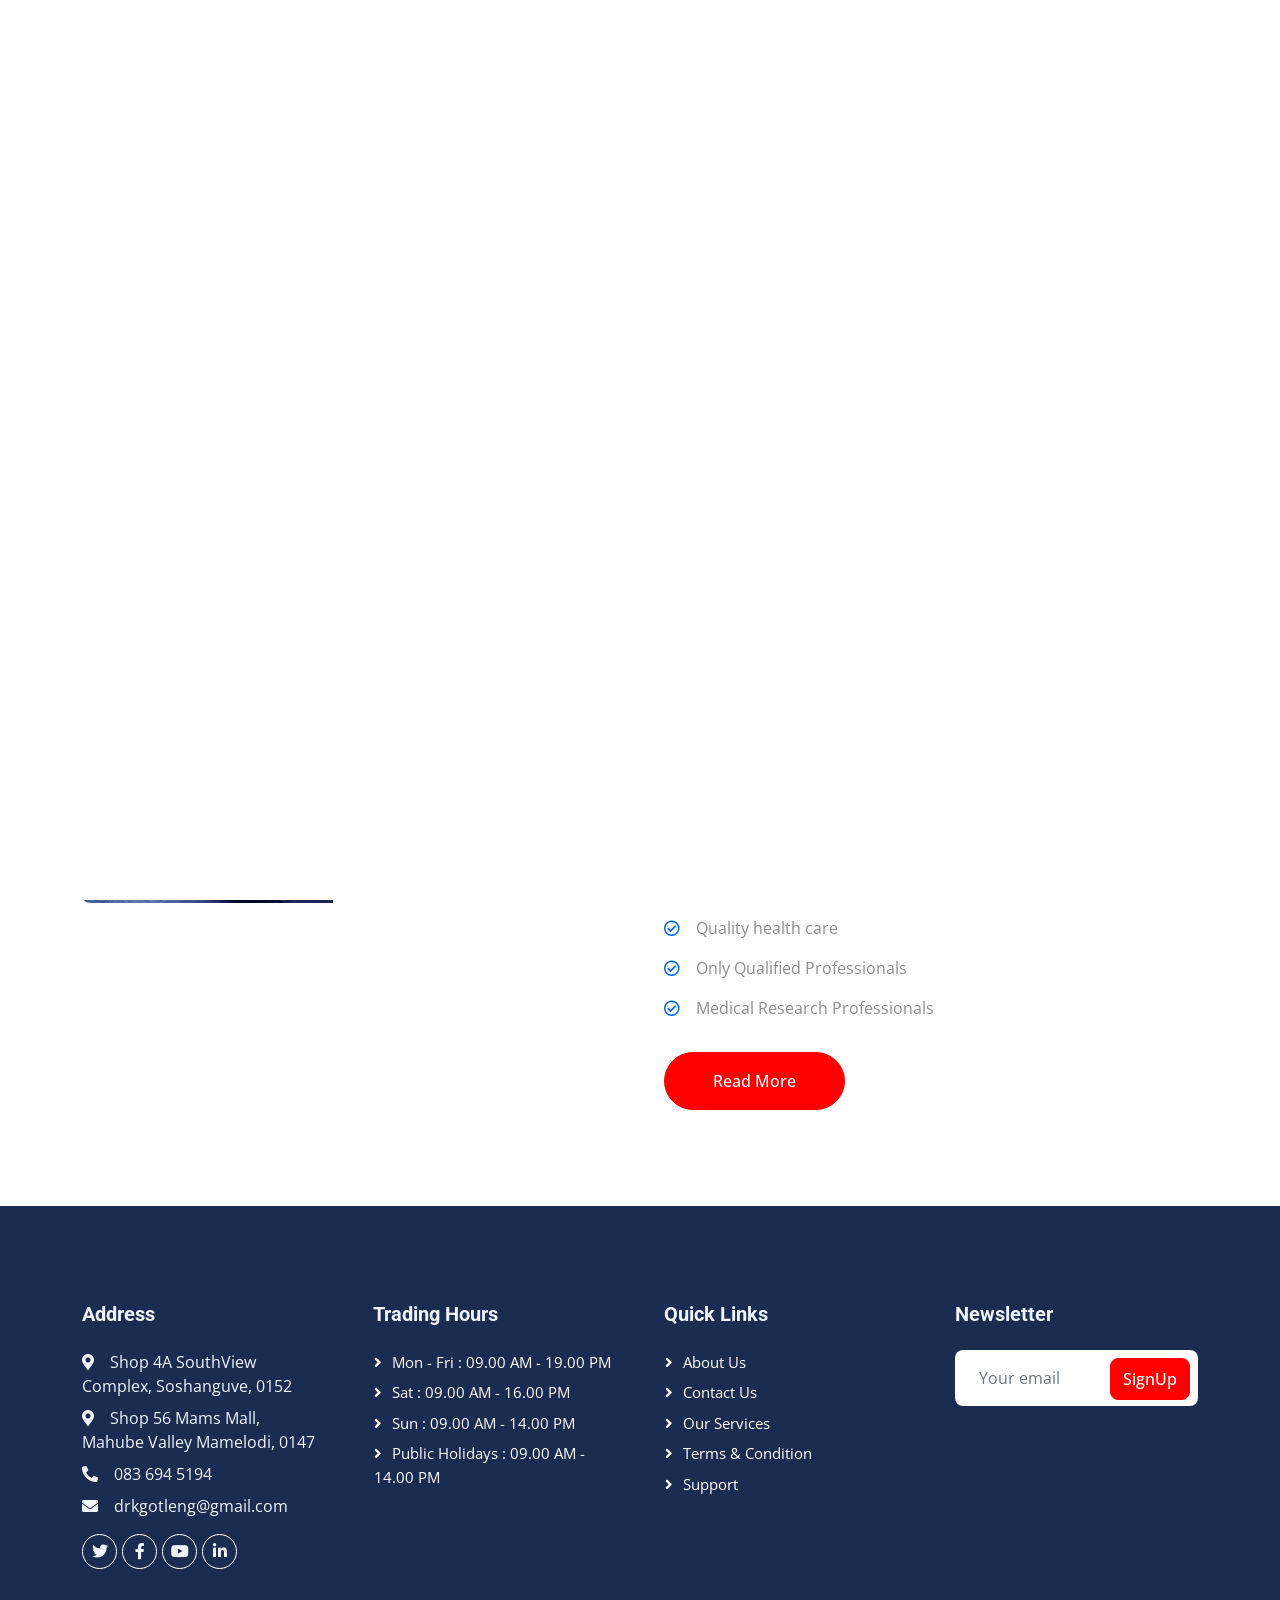
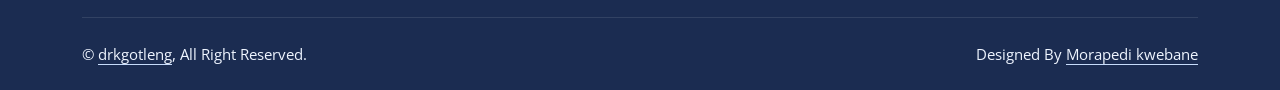
==== about.html @ ac3c6698 "Add files via upload" ====
<!DOCTYPE html>
<html lang="en">

<head>
    <meta charset="utf-8">
    <title>Dr Lekhuleni GPJ</title>
    <meta content="width=device-width, initial-scale=1.0" name="viewport">
    <meta content="" name="keywords">
    <meta content="" name="description">

    <!-- Favicon -->
    <link href="img/favicon.ico" rel="icon">

    <!-- Google Web Fonts -->
    <link rel="preconnect" href="https://fonts.googleapis.com">
    <link rel="preconnect" href="https://fonts.gstatic.com" crossorigin>
    <link href="https://fonts.googleapis.com/css2?family=Open+Sans:wght@400;500&family=Roboto:wght@500;700;900&display=swap" rel="stylesheet"> 

    <!-- Icon Font Stylesheet -->
    <link href="https://cdnjs.cloudflare.com/ajax/libs/font-awesome/5.10.0/css/all.min.css" rel="stylesheet">
    <link href="https://cdn.jsdelivr.net/npm/bootstrap-icons@1.4.1/font/bootstrap-icons.css" rel="stylesheet">

    <!-- Libraries Stylesheet -->
    <link href="lib/animate/animate.min.css" rel="stylesheet">
    <link href="lib/owlcarousel/assets/owl.carousel.min.css" rel="stylesheet">
    <link href="lib/tempusdominus/css/tempusdominus-bootstrap-4.min.css" rel="stylesheet" />

    <!-- Customized Bootstrap Stylesheet -->
    <link href="css/bootstrap.min.css" rel="stylesheet">

    <!-- Template Stylesheet -->
    <link href="css/style.css" rel="stylesheet">
</head>

<body>
    <!-- Spinner Start -->
    <div id="spinner" class="show bg-white position-fixed translate-middle w-100 vh-100 top-50 start-50 d-flex align-items-center justify-content-center">
        <div class="spinner-grow text-primary" style="width: 3rem; height: 3rem;" role="status">
            <span class="sr-only">Loading...</span>
        </div>
    </div>
    <!-- Spinner End -->


    <!-- Topbar Start -->
    <div class="container-fluid bg-light p-0 wow fadeIn" data-wow-delay="0.1s">
        <div class="row gx-0 d-none d-lg-flex">
            <div class="col-lg-7 px-5 text-start">
                <div class="h-100 d-inline-flex align-items-center py-3 me-4">
                    <small class="fa fa-map-marker-alt text-primary me-2"></small>
                    <small>Shop 4A SouthView Complex, Soshanguve, 0152</small>
                </div>
                <div class="h-100 d-inline-flex align-items-center py-3">
                    <small class="far fa-clock text-primary me-2"></small>
                    <small>Mon - Fri : 09.00 AM - 19.00 PM</small>
                </div>
                <div class="h-100 d-inline-flex align-items-center py-3">
                    <small class="far fa-clock text-primary me-2"></small>
                    <small>Sat : 09.00 AM - 16.00 PM</small>
                </div>
            </div>
            <div class="col-lg-5 px-5 text-end">
                <div class="h-100 d-inline-flex align-items-center py-3 me-4">
                    <small class="fa fa-phone-alt text-primary me-2"></small>
                    <small>081 206 3990/067 739 0643</small>
                </div>
                <div class="h-100 d-inline-flex align-items-center">
                    <a class="btn btn-sm-square rounded-circle bg-white text-primary me-1" href=""><i class="fab fa-facebook-f"></i></a>
                    <a class="btn btn-sm-square rounded-circle bg-white text-primary me-1" href=""><i class="fab fa-twitter"></i></a>
                    <a class="btn btn-sm-square rounded-circle bg-white text-primary me-1" href=""><i class="fab fa-linkedin-in"></i></a>
                    <a class="btn btn-sm-square rounded-circle bg-white text-primary me-0" href=""><i class="fab fa-instagram"></i></a>
                </div>
            </div>
        </div>
    </div>
    <!-- Topbar End -->


    <!-- Navbar Start -->
    <nav class="navbar navbar-expand-lg bg-white navbar-light sticky-top p-0 wow fadeIn" data-wow-delay="0.1s">
        <a href="index.html" class="navbar-brand d-flex align-items-center px-4 px-lg-5">
            <h1 class="m-0 text-primary"><img src="img/history.png" width="10%" height="100%" style="margin: 20px;"></i>DR T. KGOTLENG</h1>
        </a>
        <button type="button" class="navbar-toggler me-4" data-bs-toggle="collapse" data-bs-target="#navbarCollapse">
            <span class="navbar-toggler-icon"></span>
        </button>
        <div class="collapse navbar-collapse" id="navbarCollapse">
            <div class="navbar-nav ms-auto p-4 p-lg-0">
                <a href="./" class="nav-item nav-link active">Home</a>
                <a href="./about" class="nav-item nav-link">About</a>
                <a href="./service" class="nav-item nav-link">Service</a>
                <div class="nav-item dropdown">
                    <a href="#" class="nav-link dropdown-toggle" data-bs-toggle="dropdown">Pages</a>
                    <div class="dropdown-menu rounded-0 rounded-bottom m-0">
                        <a href="./feature" class="dropdown-item">Feature</a>
                    </div>
                </div>
                <a href="./contact" class="nav-item nav-link">Contact</a>
            </div>
            <a href="" class="btn btn-primary rounded-0 py-4 px-lg-5 d-none d-lg-block">Appointment<i class="fa fa-arrow-right ms-3"></i></a>
        </div>
    </nav>
    <!-- Navbar End -->


    <!-- Page Header Start -->
    <div class="container-fluid page-header py-5 mb-5 wow fadeIn" data-wow-delay="0.1s">
        <div class="container py-5">
            <h1 class="display-3 text-white mb-3 animated slideInDown">About Us</h1>
            <nav aria-label="breadcrumb animated slideInDown">
                <ol class="breadcrumb text-uppercase mb-0">
                    <li class="breadcrumb-item"><a class="text-white" href="#">Home</a></li>
                    <li class="breadcrumb-item"><a class="text-white" href="#">Pages</a></li>
                    <li class="breadcrumb-item text-primary active" aria-current="page">About</li>
                </ol>
            </nav>
        </div>
    </div>
    <!-- Page Header End -->


    <!-- About Start -->
    <div class="container-xxl py-5">
        <div class="container">
            <div class="row g-5">
                <div class="col-lg-6 wow fadeIn" data-wow-delay="0.1s">
                    <div class="d-flex flex-column">
                        <img class="img-fluid rounded w-75 align-self-end" src="img/st.jpg" alt="">
                        <img class="img-fluid rounded w-50 bg-white pt-3 pe-3" src="img/pt.jpg" alt="" style="margin-top: -25%;">
                    </div>
                </div>
                <div class="col-lg-6 wow fadeIn" data-wow-delay="0.5s">
                    <p class="d-inline-block border rounded-pill py-1 px-4">About Us</p>
                    <h1 class="mb-4">Why You Should Trust Us? Get Know About Us!</h1>
                    <p>Trusted medical professionals with extensive training and expertise dedicated to providing compassionate care and ensuring patient well-being</p>
                    <p class="mb-4">Committed to evidence-based practices and prioritizing patient safety for optimal healthcare outcomes.</p>
                    <p><i class="far fa-check-circle text-primary me-3"></i>Quality health care</p>
                    <p><i class="far fa-check-circle text-primary me-3"></i>Only Qualified Professionals</p>
                    <p><i class="far fa-check-circle text-primary me-3"></i>Medical Research Professionals</p>
                    <a class="btn btn-primary rounded-pill py-3 px-5 mt-3" href="">Read More</a>
                </div>
            </div>
        </div>
    </div>
    <!-- About End -->


    <!-- Feature Start -->
    
    <!-- Feature End -->


    <!-- Team Start -->
    
    <!-- Team End -->
        

    <!-- Footer Start -->
    <div class="container-fluid bg-dark text-light footer mt-5 pt-5 wow fadeIn" data-wow-delay="0.1s">
        <div class="container py-5">
            <div class="row g-5">
                <div class="col-lg-3 col-md-6">
                    <h5 class="text-light mb-4">Address</h5>
                    <p class="mb-2"><i class="fa fa-map-marker-alt me-3"></i>Shop 4A SouthView Complex, Soshanguve, 0152</p>
                    <p class="mb-2"><i class="fa fa-map-marker-alt me-3"></i>Shop 56 Mams Mall, Mahube Valley Mamelodi, 0147</p>
                    <p class="mb-2"><i class="fa fa-phone-alt me-3"></i>083 694 5194</p>
                    <p class="mb-2"><i class="fa fa-envelope me-3"></i>drkgotleng@gmail.com</p>
                    <div class="d-flex pt-2">
                        <a class="btn btn-outline-light btn-social rounded-circle" href=""><i class="fab fa-twitter"></i></a>
                        <a class="btn btn-outline-light btn-social rounded-circle" href=""><i class="fab fa-facebook-f"></i></a>
                        <a class="btn btn-outline-light btn-social rounded-circle" href=""><i class="fab fa-youtube"></i></a>
                        <a class="btn btn-outline-light btn-social rounded-circle" href=""><i class="fab fa-linkedin-in"></i></a>
                    </div>
                </div>
                <div class="col-lg-3 col-md-6">
                   <h5 class="text-light mb-4">Trading Hours</h5>
                    <a class="btn btn-link" href="">Mon - Fri : 09.00 AM - 19.00 PM</a>
                    <a class="btn btn-link" href="">Sat : 09.00 AM - 16.00 PM</a>
                    <a class="btn btn-link" href="">Sun : 09.00 AM - 14.00 PM</a>
                    <a class="btn btn-link" href="">Public Holidays : 09.00 AM - 14.00 PM</a>
                </div>
                <div class="col-lg-3 col-md-6">
                    <h5 class="text-light mb-4">Quick Links</h5>
                    <a class="btn btn-link" href="">About Us</a>
                    <a class="btn btn-link" href="">Contact Us</a>
                    <a class="btn btn-link" href="">Our Services</a>
                    <a class="btn btn-link" href="">Terms & Condition</a>
                    <a class="btn btn-link" href="">Support</a>
                </div>
                <div class="col-lg-3 col-md-6">
                    <h5 class="text-light mb-4">Newsletter</h5>
                    <p></p>
                    <div class="position-relative mx-auto" style="max-width: 400px;">
                        <input class="form-control border-0 w-100 py-3 ps-4 pe-5" type="text" placeholder="Your email">
                        <button type="button" class="btn btn-primary py-2 position-absolute top-0 end-0 mt-2 me-2">SignUp</button>
                    </div>
                </div>
            </div>
        </div>
        <div class="container">
            <div class="copyright">
                <div class="row">
                    <div class="col-md-6 text-center text-md-start mb-3 mb-md-0">
                        &copy; <a class="border-bottom" href="#">drkgotleng</a>, All Right Reserved.
                    </div>
                    <div class="col-md-6 text-center text-md-end">
                        <!--/*** This template is free as long as you keep the footer author’s credit link/attribution link/backlink. If you'd like to use the template without the footer author’s credit link/attribution link/backlink, you can purchase the Credit Removal License from "https://htmlcodex.com/credit-removal". Thank you for your support. ***/-->
                        Designed By <a class="border-bottom" href="https://htmlcodex.com">Morapedi kwebane</a>
                    </div>
                </div>
            </div>
        </div>
    </div>
    <!-- Footer End -->


    <!-- Back to Top -->
    <a href="#" class="btn btn-lg btn-primary btn-lg-square rounded-circle back-to-top"><i class="bi bi-arrow-up"></i></a>


    <!-- JavaScript Libraries -->
    <script src="https://code.jquery.com/jquery-3.4.1.min.js"></script>
    <script src="https://cdn.jsdelivr.net/npm/bootstrap@5.0.0/dist/js/bootstrap.bundle.min.js"></script>
    <script src="lib/wow/wow.min.js"></script>
    <script src="lib/easing/easing.min.js"></script>
    <script src="lib/waypoints/waypoints.min.js"></script>
    <script src="lib/counterup/counterup.min.js"></script>
    <script src="lib/owlcarousel/owl.carousel.min.js"></script>
    <script src="lib/tempusdominus/js/moment.min.js"></script>
    <script src="lib/tempusdominus/js/moment-timezone.min.js"></script>
    <script src="lib/tempusdominus/js/tempusdominus-bootstrap-4.min.js"></script>

    <!-- Template Javascript -->
    <script src="js/main.js"></script>
</body>

</html>
---- css/style.css ----
/********** Template CSS **********/
:root {
    --primary: #FF0000;
    --light: #EFF5FF;
    --dark: #1B2C51;
}

.fw-medium {
    font-weight: 500 !important;
}

.fw-bold {
    font-weight: 700 !important;
}

.fw-black {
    font-weight: 900 !important;
}

.back-to-top {
    position: fixed;
    display: none;
    right: 45px;
    bottom: 45px;
    z-index: 99;
}


/*** Spinner ***/
#spinner {
    opacity: 0;
    visibility: hidden;
    transition: opacity .5s ease-out, visibility 0s linear .5s;
    z-index: 99999;
}

#spinner.show {
    transition: opacity .5s ease-out, visibility 0s linear 0s;
    visibility: visible;
    opacity: 1;
}


/*** Button ***/
.btn {
    font-weight: 500;
    transition: .5s;
}

.btn.btn-primary,
.btn.btn-secondary {
    color: #FFFFFF;
}

.btn-square {
    width: 38px;
    height: 38px;
}

.btn-sm-square {
    width: 32px;
    height: 32px;
}

.btn-lg-square {
    width: 48px;
    height: 48px;
}

.btn-square,
.btn-sm-square,
.btn-lg-square {
    padding: 0;
    display: flex;
    align-items: center;
    justify-content: center;
    font-weight: normal;
}


/*** Navbar ***/
.navbar .dropdown-toggle::after {
    border: none;
    content: "\f107";
    font-family: "Font Awesome 5 Free";
    font-weight: 900;
    vertical-align: middle;
    margin-left: 8px;
}

.navbar .navbar-nav .nav-link {
    margin-right: 30px;
    padding: 25px 0;
    color: #FFFFFF;
    font-size: 15px;
    font-weight: 500;
    text-transform: uppercase;
    outline: none;
}

.navbar .navbar-nav .nav-link:hover,
.navbar .navbar-nav .nav-link.active {
    color: var(--primary);
}

@media (max-width: 991.98px) {
    .navbar .navbar-nav .nav-link  {
        margin-right: 0;
        padding: 10px 0;
    }

    .navbar .navbar-nav {
        border-top: 1px solid #EEEEEE;
    }
}

.navbar .navbar-brand,
.navbar a.btn {
    height: 75px;
}

.navbar .navbar-nav .nav-link {
    color: var(--dark);
    font-weight: 500;
}

.navbar.sticky-top {
    top: -100px;
    transition: .5s;
}

@media (min-width: 992px) {
    .navbar .nav-item .dropdown-menu {
        display: block;
        border: none;
        margin-top: 0;
        top: 150%;
        opacity: 0;
        visibility: hidden;
        transition: .5s;
    }

    .navbar .nav-item:hover .dropdown-menu {
        top: 100%;
        visibility: visible;
        transition: .5s;
        opacity: 1;
    }
}


/*** Header ***/
.header-carousel .owl-carousel-text {
    position: absolute;
    width: 100%;
    height: 100%;
    padding: 3rem;
    top: 0;
    left: 0;
    display: flex;
    align-items: center;
    justify-content: center;
    text-shadow: 0 0 30px rgba(0, 0, 0, .1);
}

.header-carousel .owl-nav {
    position: absolute;
    width: 200px;
    height: 45px;
    bottom: 30px;
    left: 50%;
    transform: translateX(-50%);
    display: flex;
    justify-content: space-between;
}

.header-carousel .owl-nav .owl-prev,
.header-carousel .owl-nav .owl-next {
    width: 45px;
    height: 45px;
    display: flex;
    align-items: center;
    justify-content: center;
    color: #FFFFFF;
    background: transparent;
    border: 1px solid #FFFFFF;
    border-radius: 45px;
    font-size: 22px;
    transition: .5s;
}

.header-carousel .owl-nav .owl-prev:hover,
.header-carousel .owl-nav .owl-next:hover {
    background: var(--primary);
    border-color: var(--primary);
}

.header-carousel .owl-dots {
    position: absolute;
    height: 45px;
    bottom: 30px;
    left: 50%;
    transform: translateX(-50%);
    display: flex;
    align-items: center;
    justify-content: center;
}

.header-carousel .owl-dot {
    position: relative;
    display: inline-block;
    margin: 0 5px;
    width: 15px;
    height: 15px;
    background: transparent;
    border: 1px solid #FFFFFF;
    border-radius: 15px;
    transition: .5s;
}

.header-carousel .owl-dot::after {
    position: absolute;
    content: "";
    width: 5px;
    height: 5px;
    top: 4px;
    left: 4px;
    background: #FFFFFF;
    border-radius: 5px;
}

.header-carousel .owl-dot.active {
    background: var(--primary);
    border-color: var(--primary);
}

.page-header {
    background: url(../img/pt.jpg) top center no-repeat;
    background-size: cover;
    text-shadow: 0 0 30px rgba(0, 0, 0, .1);
}

.breadcrumb-item + .breadcrumb-item::before {
    color: var(--light);
}


/*** Service ***/
/* Service Item Hover Effect (as previously defined) */
.service-item {
    transition: .5s;
}

.service-item:hover {
    margin-top: -10px;
    box-shadow: 0 .5rem 1.5rem rgba(0, 0, 0, .08);
}

/* Button Styling (Initial State - Always Visible, Small) */
.service-item .btn {
    width: 40px; /* Fixed width for the initial plus sign state */
    height: 40px; /* Fixed height for the initial plus sign state */
    padding: 0; /* No padding initially, just for the plus sign */

    display: inline-flex;
    align-items: center; /* Vertically center icon */
    justify-content: center; /* Horizontally center icon */
    background: #FFFFFF;
    border-radius: 40px; /* Makes it a circle */
    
    overflow: hidden; /* Hides the long text initially */
    white-space: nowrap; /* Keeps all content on one line initially */
    
    transition: width .5s, height .5s, padding .5s, border-radius .5s; /* Smooth transitions for expansion */
    
    /* Text styles for the hidden/revealed state */
    color: #333; /* Default text color */
    font-size: 1rem; /* Adjust font size */
    line-height: 1.4; /* For better readability when wrapped */
    text-align: left; /* Text aligns left when it expands and wraps */
}

/* Plus Icon Styling */
.service-item .btn .fa-plus {
    font-size: 1.2rem; /* Adjust size of your plus icon */
    color: var(--bs-primary); /* Assuming text-primary uses a CSS variable */
    margin-right: 0; /* No margin initially */
    flex-shrink: 0; /* Prevent the icon from shrinking */
    transition: margin-right .5s; /* Smooth transition for margin */
}

/* Button Styling (On .service-item Hover) */
.service-item:hover .btn {
    width: 180px; /* Adjust this width as needed for your content */
    height: auto; /* Allow height to adjust as content wraps */
    padding: 10px 15px; /* Add padding on hover for the expanded state */
    border-radius: 10px; /* Adjust border-radius for the expanded, possibly multi-line state */
    
    overflow: visible; /* Show all content on hover */
    white-space: normal; /* Allow text to wrap on hover */
}

/* Adjust the icon's margin when the .service-item is hovered to create space for text */
.service-item:hover .btn .fa-plus {
    margin-right: 10px; /* Add space between icon and text on hover */
    color: var(--bs-primary); /* Keep consistent or change as desired */
}

/*** Feature ***/
@media (min-width: 992px) {
    .container.feature {
        max-width: 100% !important;
    }

    .feature-text  {
        padding-left: calc(((100% - 960px) / 2) + .75rem);
    }
}

@media (min-width: 1200px) {
    .feature-text  {
        padding-left: calc(((100% - 1140px) / 2) + .75rem);
    }
}

@media (min-width: 1400px) {
    .feature-text  {
        padding-left: calc(((100% - 1320px) / 2) + .75rem);
    }
}


/*** Team ***/
.team-item img {
    position: relative;
    top: 0;
    transition: .5s;
}

.team-item:hover img {
    top: -30px;
}

.team-item .team-text {
    position: relative;
    height: 100px;
    transition: .5s;
}

.team-item:hover .team-text {
    margin-top: -60px;
    height: 160px;
}

.team-item .team-text .team-social {
    opacity: 0;
    transition: .5s;
}

.team-item:hover .team-text .team-social {
    opacity: 1;
}

.team-item .team-social .btn {
    display: inline-flex;
    color: var(--primary);
    background: #FFFFFF;
    border-radius: 40px;
}

.team-item .team-social .btn:hover {
    color: #FFFFFF;
    background: var(--primary);
}


/*** Appointment ***/
.bootstrap-datetimepicker-widget.bottom {
    top: auto !important;
}

.bootstrap-datetimepicker-widget .table * {
    border-bottom-width: 0px;
}

.bootstrap-datetimepicker-widget .table th {
    font-weight: 500;
}

.bootstrap-datetimepicker-widget.dropdown-menu {
    padding: 10px;
    border-radius: 2px;
}

.bootstrap-datetimepicker-widget table td.active,
.bootstrap-datetimepicker-widget table td.active:hover {
    background: var(--primary);
}

.bootstrap-datetimepicker-widget table td.today::before {
    border-bottom-color: var(--primary);
}


/*** Testimonial ***/
.testimonial-carousel::before {
    position: absolute;
    content: "";
    top: 0;
    left: 0;
    height: 100%;
    width: 0;
    background: linear-gradient(to right, rgba(255, 255, 255, 1) 0%, rgba(255, 255, 255, 0) 100%);
    z-index: 1;
}

.testimonial-carousel::after {
    position: absolute;
    content: "";
    top: 0;
    right: 0;
    height: 100%;
    width: 0;
    background: linear-gradient(to left, rgba(255, 255, 255, 1) 0%, rgba(255, 255, 255, 0) 100%);
    z-index: 1;
}

@media (min-width: 768px) {
    .testimonial-carousel::before,
    .testimonial-carousel::after {
        width: 200px;
    }
}

@media (min-width: 992px) {
    .testimonial-carousel::before,
    .testimonial-carousel::after {
        width: 300px;
    }
}

.testimonial-carousel .owl-item .testimonial-text {
    background: var(--light);
    transform: scale(.8);
    transition: .5s;
}

.testimonial-carousel .owl-item.center .testimonial-text {
    background: var(--primary);
    transform: scale(1);
}

.testimonial-carousel .owl-item .testimonial-text *,
.testimonial-carousel .owl-item .testimonial-item img {
    transition: .5s;
}

.testimonial-carousel .owl-item.center .testimonial-text * {
    color: var(--light) !important;
}

.testimonial-carousel .owl-item.center .testimonial-item img {
    background: var(--primary) !important;
} 

.testimonial-carousel .owl-nav {
    position: absolute;
    width: 350px;
    top: 15px;
    left: 50%;
    transform: translateX(-50%);
    display: flex;
    justify-content: space-between;
    opacity: 0;
    transition: .5s;
    z-index: 1;
}

.testimonial-carousel:hover .owl-nav {
    width: 300px;
    opacity: 1;
}

.testimonial-carousel .owl-nav .owl-prev,
.testimonial-carousel .owl-nav .owl-next {
    position: relative;
    color: var(--primary);
    font-size: 45px;
    transition: .5s;
}

.testimonial-carousel .owl-nav .owl-prev:hover,
.testimonial-carousel .owl-nav .owl-next:hover {
    color: var(--dark);
}


/*** Footer ***/
.footer .btn.btn-social {
    margin-right: 5px;
    width: 35px;
    height: 35px;
    display: flex;
    align-items: center;
    justify-content: center;
    color: var(--light);
    border: 1px solid #FFFFFF;
    transition: .3s;
}

.footer .btn.btn-social:hover {
    color: var(--primary);
}

.footer .btn.btn-link {
    display: block;
    margin-bottom: 5px;
    padding: 0;
    text-align: left;
    color: #FFFFFF;
    font-size: 15px;
    font-weight: normal;
    text-transform: capitalize;
    transition: .3s;
}

.footer .btn.btn-link::before {
    position: relative;
    content: "\f105";
    font-family: "Font Awesome 5 Free";
    font-weight: 900;
    margin-right: 10px;
}

.footer .btn.btn-link:hover {
    color: var(--primary);
    letter-spacing: 1px;
    box-shadow: none;
}

.footer .copyright {
    padding: 25px 0;
    font-size: 15px;
    border-top: 1px solid rgba(256, 256, 256, .1);
}

.footer .copyright a {
    color: var(--light);
}

.footer .copyright a:hover {
    color: var(--primary);
}

/** new adds on **/

.image-container {
    width: 100%;
    max-width: 100%; /* Adjust the maximum width as needed */
}
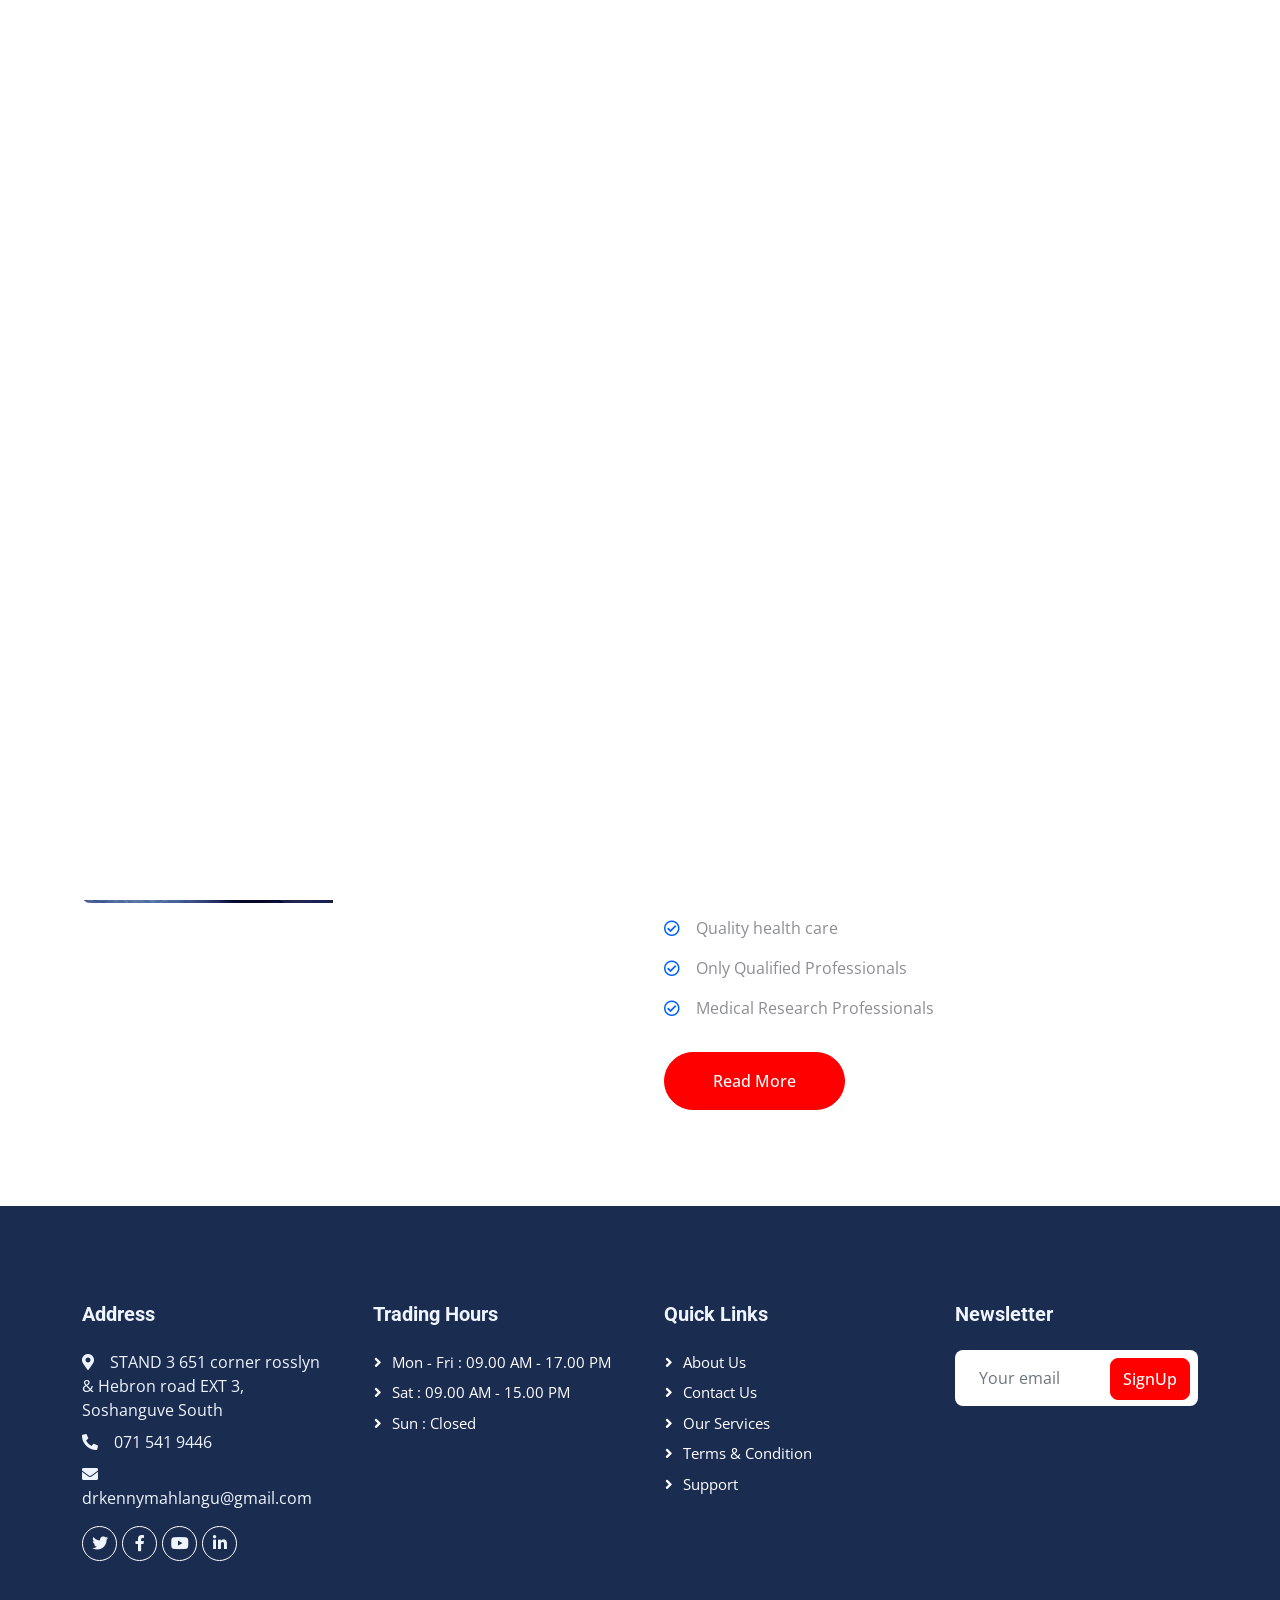
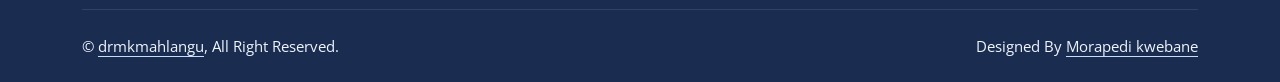
==== commit ec2a4181: "Update about.html" ====
--- a/about.html
+++ b/about.html
@@ -3,7 +3,7 @@
 
 <head>
     <meta charset="utf-8">
-    <title>Dr Lekhuleni GPJ</title>
+    <title>Dr M.K Mahlangu</title>
     <meta content="width=device-width, initial-scale=1.0" name="viewport">
     <meta content="" name="keywords">
     <meta content="" name="description">
@@ -43,26 +43,26 @@
 
 
     <!-- Topbar Start -->
-    <div class="container-fluid bg-light p-0 wow fadeIn" data-wow-delay="0.1s">
+     <div class="container-fluid bg-light p-0 wow fadeIn" data-wow-delay="0.1s">
         <div class="row gx-0 d-none d-lg-flex">
             <div class="col-lg-7 px-5 text-start">
                 <div class="h-100 d-inline-flex align-items-center py-3 me-4">
                     <small class="fa fa-map-marker-alt text-primary me-2"></small>
-                    <small>Shop 4A SouthView Complex, Soshanguve, 0152</small>
+                    <small>STAND 3 651 corner rosslyn & Hebron road EXT 3, Soshanguve South</small>
                 </div>
                 <div class="h-100 d-inline-flex align-items-center py-3">
                     <small class="far fa-clock text-primary me-2"></small>
-                    <small>Mon - Fri : 09.00 AM - 19.00 PM</small>
+                    <small>Mon - Fri : 09.00 AM - 17.00 PM</small>
                 </div>
                 <div class="h-100 d-inline-flex align-items-center py-3">
                     <small class="far fa-clock text-primary me-2"></small>
-                    <small>Sat : 09.00 AM - 16.00 PM</small>
+                    <small>Sat : 09.00 AM - 15.00 PM</small>
                 </div>
             </div>
             <div class="col-lg-5 px-5 text-end">
                 <div class="h-100 d-inline-flex align-items-center py-3 me-4">
                     <small class="fa fa-phone-alt text-primary me-2"></small>
-                    <small>081 206 3990/067 739 0643</small>
+                    <small>071 541 9446</small>
                 </div>
                 <div class="h-100 d-inline-flex align-items-center">
                     <a class="btn btn-sm-square rounded-circle bg-white text-primary me-1" href=""><i class="fab fa-facebook-f"></i></a>
@@ -156,15 +156,14 @@
         
 
     <!-- Footer Start -->
-    <div class="container-fluid bg-dark text-light footer mt-5 pt-5 wow fadeIn" data-wow-delay="0.1s">
+     <div class="container-fluid bg-dark text-light footer mt-5 pt-5 wow fadeIn" data-wow-delay="0.1s">
         <div class="container py-5">
             <div class="row g-5">
                 <div class="col-lg-3 col-md-6">
                     <h5 class="text-light mb-4">Address</h5>
-                    <p class="mb-2"><i class="fa fa-map-marker-alt me-3"></i>Shop 4A SouthView Complex, Soshanguve, 0152</p>
-                    <p class="mb-2"><i class="fa fa-map-marker-alt me-3"></i>Shop 56 Mams Mall, Mahube Valley Mamelodi, 0147</p>
-                    <p class="mb-2"><i class="fa fa-phone-alt me-3"></i>083 694 5194</p>
-                    <p class="mb-2"><i class="fa fa-envelope me-3"></i>drkgotleng@gmail.com</p>
+                    <p class="mb-2"><i class="fa fa-map-marker-alt me-3"></i>STAND 3 651 corner rosslyn & Hebron road EXT 3, Soshanguve South</p>
+                    <p class="mb-2"><i class="fa fa-phone-alt me-3"></i>071 541 9446</p>
+                    <p class="mb-2"><i class="fa fa-envelope me-3"></i>drkennymahlangu@gmail.com</p>
                     <div class="d-flex pt-2">
                         <a class="btn btn-outline-light btn-social rounded-circle" href=""><i class="fab fa-twitter"></i></a>
                         <a class="btn btn-outline-light btn-social rounded-circle" href=""><i class="fab fa-facebook-f"></i></a>
@@ -173,11 +172,10 @@
                     </div>
                 </div>
                 <div class="col-lg-3 col-md-6">
-                   <h5 class="text-light mb-4">Trading Hours</h5>
-                    <a class="btn btn-link" href="">Mon - Fri : 09.00 AM - 19.00 PM</a>
-                    <a class="btn btn-link" href="">Sat : 09.00 AM - 16.00 PM</a>
-                    <a class="btn btn-link" href="">Sun : 09.00 AM - 14.00 PM</a>
-                    <a class="btn btn-link" href="">Public Holidays : 09.00 AM - 14.00 PM</a>
+                    <h5 class="text-light mb-4">Trading Hours</h5>
+                    <a class="btn btn-link" href="">Mon - Fri : 09.00 AM - 17.00 PM</a>
+                    <a class="btn btn-link" href="">Sat : 09.00 AM - 15.00 PM</a>
+                    <a class="btn btn-link" href="">Sun : Closed</a>
                 </div>
                 <div class="col-lg-3 col-md-6">
                     <h5 class="text-light mb-4">Quick Links</h5>
@@ -201,10 +199,9 @@
             <div class="copyright">
                 <div class="row">
                     <div class="col-md-6 text-center text-md-start mb-3 mb-md-0">
-                        &copy; <a class="border-bottom" href="#">drkgotleng</a>, All Right Reserved.
+                        &copy; <a class="border-bottom" href="#">drmkmahlangu</a>, All Right Reserved.
                     </div>
                     <div class="col-md-6 text-center text-md-end">
-                        <!--/*** This template is free as long as you keep the footer author’s credit link/attribution link/backlink. If you'd like to use the template without the footer author’s credit link/attribution link/backlink, you can purchase the Credit Removal License from "https://htmlcodex.com/credit-removal". Thank you for your support. ***/-->
                         Designed By <a class="border-bottom" href="https://htmlcodex.com">Morapedi kwebane</a>
                     </div>
                 </div>
@@ -235,3 +232,6 @@
 </body>
 
 </html>
+
+
+
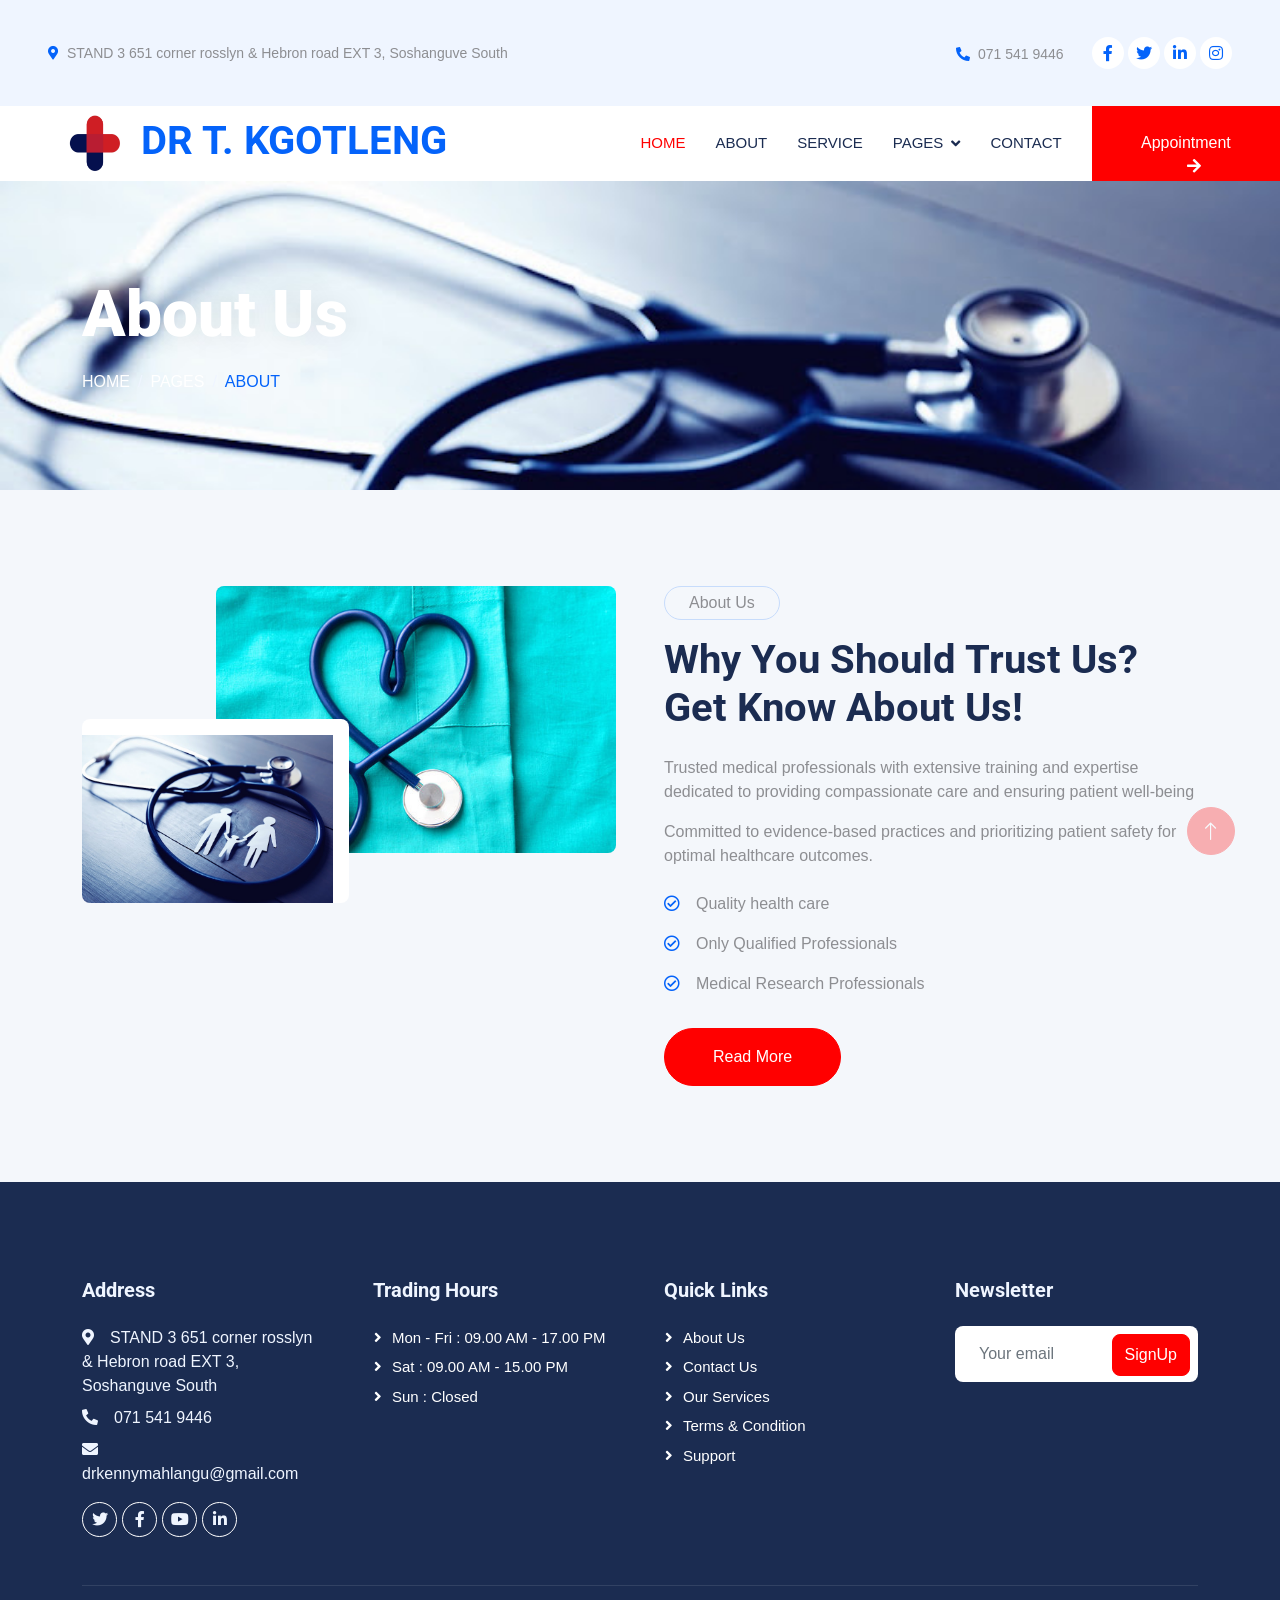
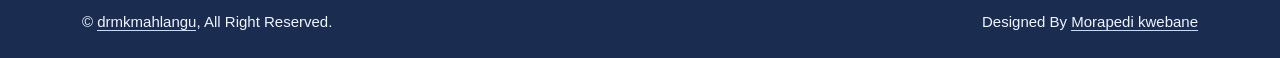
==== commit 7c70ea98: "Update about.html" ====
--- a/about.html
+++ b/about.html
@@ -92,7 +92,7 @@
                 <div class="nav-item dropdown">
                     <a href="#" class="nav-link dropdown-toggle" data-bs-toggle="dropdown">Pages</a>
                     <div class="dropdown-menu rounded-0 rounded-bottom m-0">
-                        <a href="./feature" class="dropdown-item">Feature</a>
+                        <a href="./feature" class="dropdown-item">Blog</a>
                     </div>
                 </div>
                 <a href="./contact" class="nav-item nav-link">Contact</a>
@@ -235,3 +235,4 @@
 
 
 
+
--- a/css/style.css
+++ b/css/style.css
@@ -559,3 +559,109 @@
     max-width: 100%; /* Adjust the maximum width as needed */
 }
 
+
+
+
+body{
+font-family: Arial, Helvetica, sans-serif;
+margin:0;
+background:#f4f7fb;
+}
+
+
+/* HEADER */
+
+.blog-header{
+background:#0b6bd3;
+color:white;
+text-align:center;
+padding:50px 20px;
+}
+
+.blog-header h1{
+margin:0;
+font-size:40px;
+}
+
+
+/* SEARCH */
+
+.search-section{
+text-align:center;
+margin:30px;
+}
+
+.search-section input{
+padding:10px;
+width:300px;
+border-radius:5px;
+border:1px solid #ccc;
+}
+
+
+/* BLOG GRID */
+
+.blog-container{
+display:grid;
+grid-template-columns:repeat(auto-fit,minmax(280px,1fr));
+gap:25px;
+padding:40px 60px;
+}
+
+
+/* BLOG CARD */
+
+.blog-card{
+background:white;
+border-radius:10px;
+overflow:hidden;
+box-shadow:0 5px 15px rgba(0,0,0,0.1);
+transition:0.3s;
+}
+
+.blog-card:hover{
+transform:translateY(-5px);
+}
+
+.blog-card img{
+width:100%;
+height:200px;
+object-fit:cover;
+}
+
+
+/* BLOG CONTENT */
+
+.blog-content{
+padding:20px;
+}
+
+.blog-content h3{
+margin-top:0;
+}
+
+.blog-content p{
+color:#555;
+}
+
+.blog-content a{
+display:inline-block;
+margin-top:10px;
+text-decoration:none;
+background:#0b6bd3;
+color:white;
+padding:8px 15px;
+border-radius:5px;
+}
+
+
+/* FOOTER */
+
+.blog-footer{
+background:#222;
+color:white;
+text-align:center;
+padding:20px;
+}
+
+
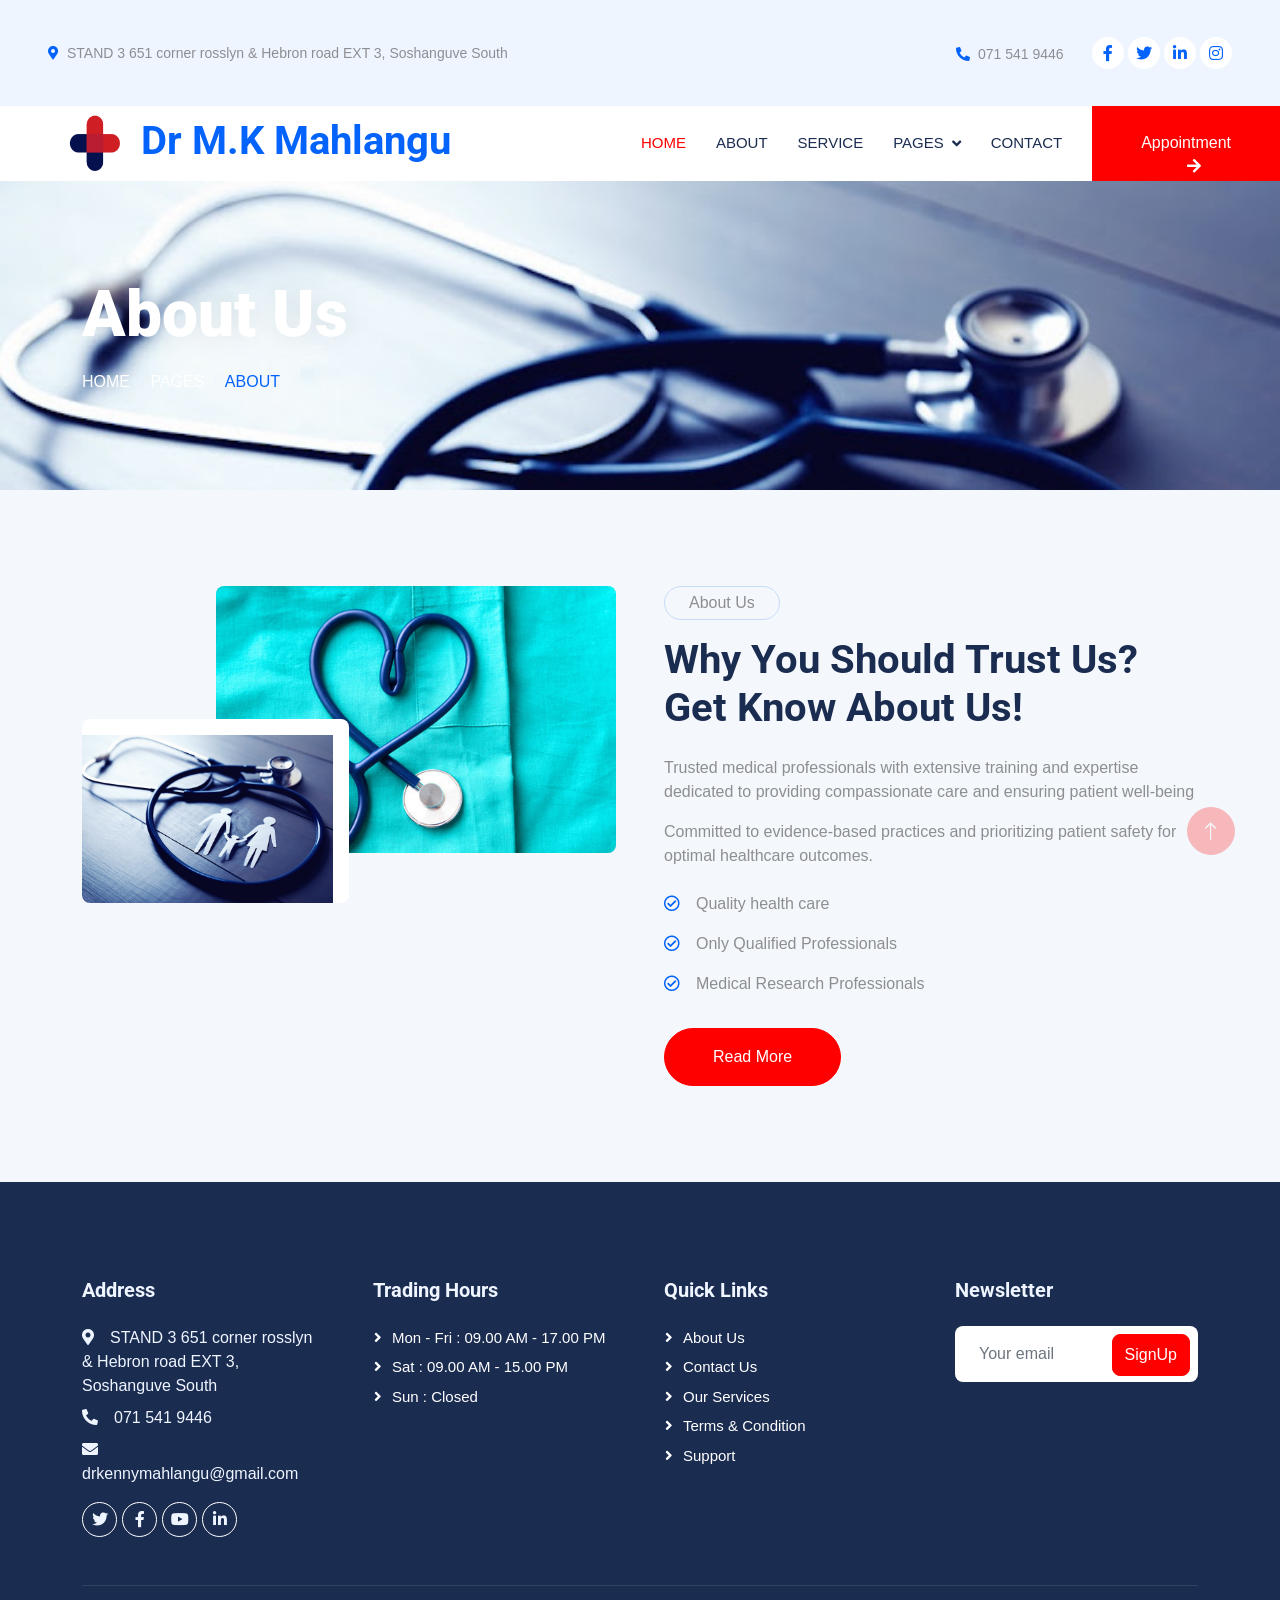
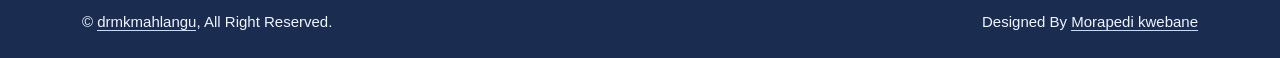
==== commit 659d552e: "Update about.html" ====
--- a/about.html
+++ b/about.html
@@ -79,7 +79,7 @@
     <!-- Navbar Start -->
     <nav class="navbar navbar-expand-lg bg-white navbar-light sticky-top p-0 wow fadeIn" data-wow-delay="0.1s">
         <a href="index.html" class="navbar-brand d-flex align-items-center px-4 px-lg-5">
-            <h1 class="m-0 text-primary"><img src="img/history.png" width="10%" height="100%" style="margin: 20px;"></i>DR T. KGOTLENG</h1>
+            <h1 class="m-0 text-primary"><img src="img/history.png" width="10%" height="100%" style="margin: 20px;"></i>Dr M.K Mahlangu</h1>
         </a>
         <button type="button" class="navbar-toggler me-4" data-bs-toggle="collapse" data-bs-target="#navbarCollapse">
             <span class="navbar-toggler-icon"></span>
@@ -236,3 +236,4 @@
 
 
 
+
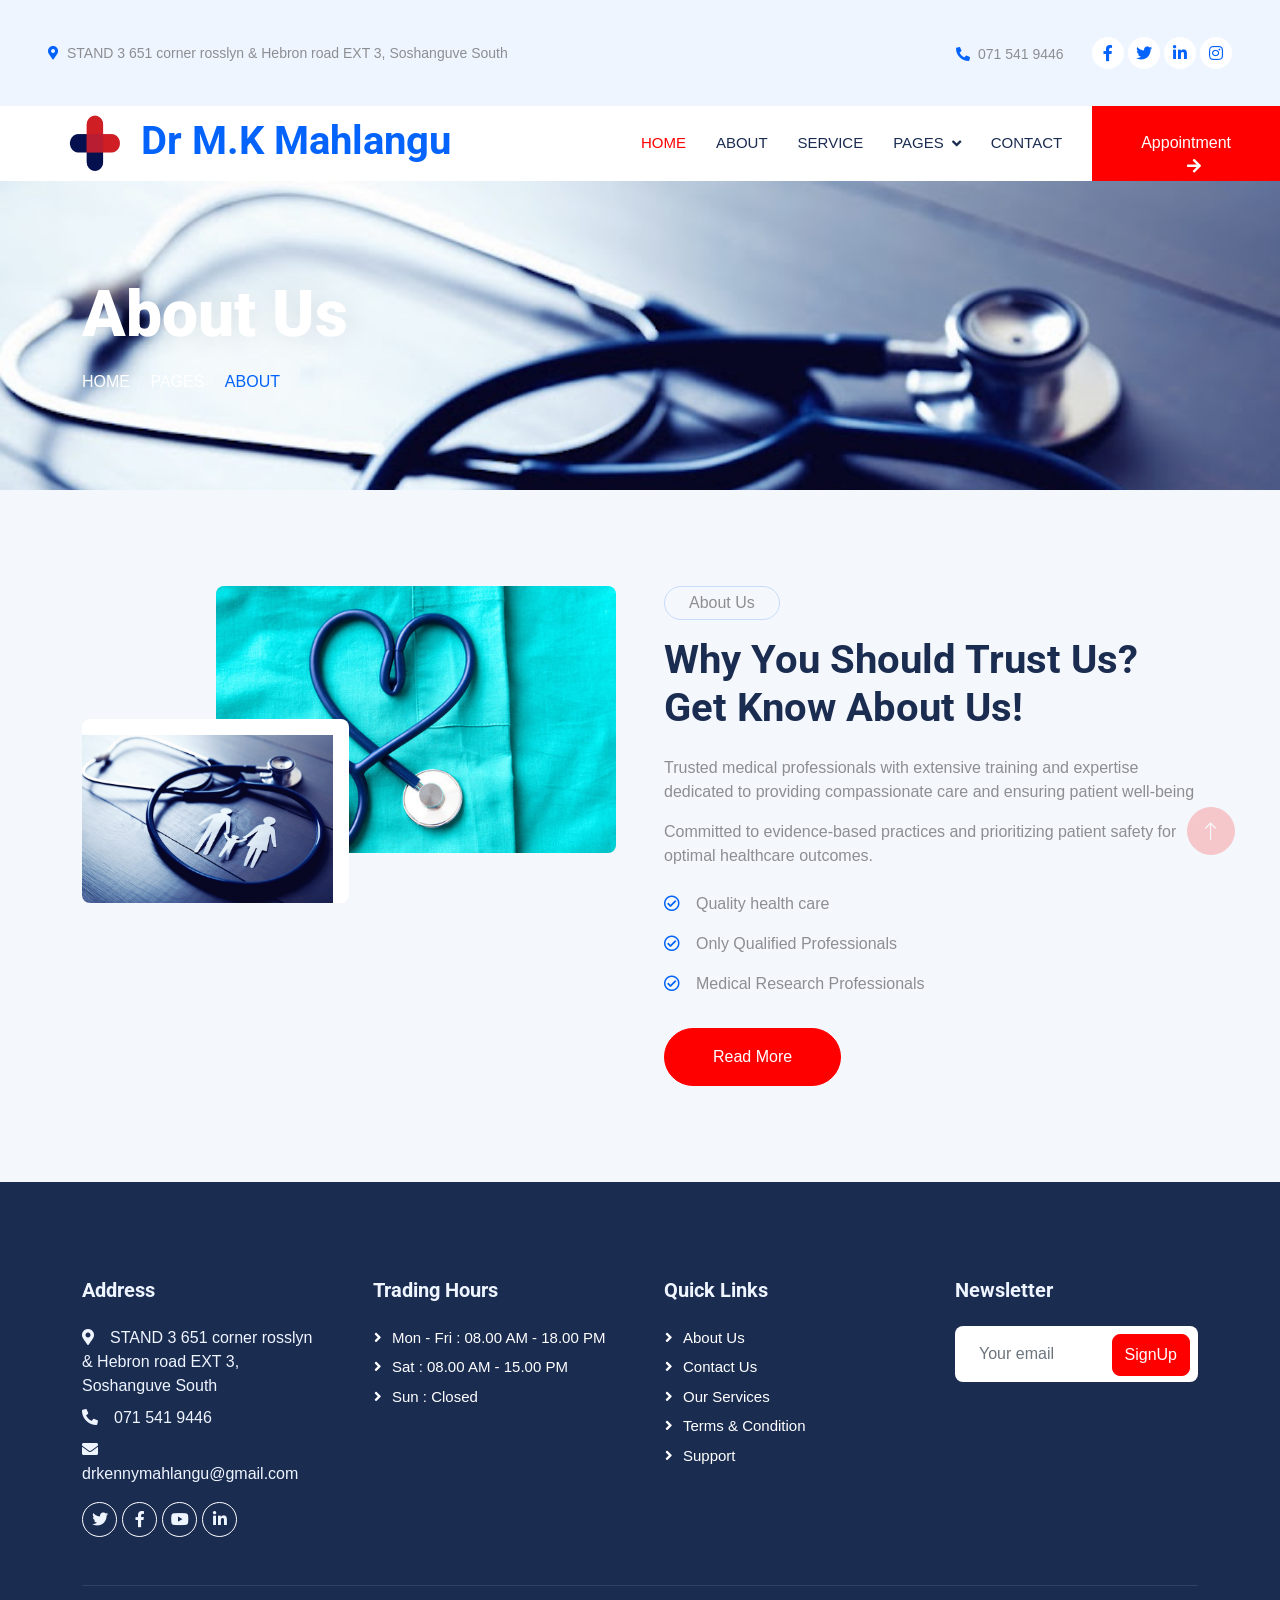
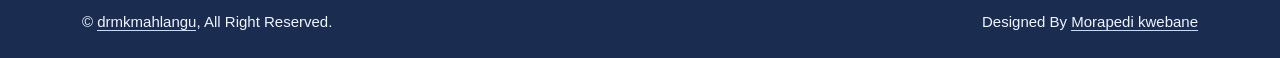
==== commit b44ca0c7: "Update about.html" ====
--- a/about.html
+++ b/about.html
@@ -52,11 +52,11 @@
                 </div>
                 <div class="h-100 d-inline-flex align-items-center py-3">
                     <small class="far fa-clock text-primary me-2"></small>
-                    <small>Mon - Fri : 09.00 AM - 17.00 PM</small>
+                    <small>Mon - Fri : 08.00 AM - 18.00 PM</small>
                 </div>
                 <div class="h-100 d-inline-flex align-items-center py-3">
                     <small class="far fa-clock text-primary me-2"></small>
-                    <small>Sat : 09.00 AM - 15.00 PM</small>
+                    <small>Sat : 08.00 AM - 15.00 PM</small>
                 </div>
             </div>
             <div class="col-lg-5 px-5 text-end">
@@ -173,8 +173,8 @@
                 </div>
                 <div class="col-lg-3 col-md-6">
                     <h5 class="text-light mb-4">Trading Hours</h5>
-                    <a class="btn btn-link" href="">Mon - Fri : 09.00 AM - 17.00 PM</a>
-                    <a class="btn btn-link" href="">Sat : 09.00 AM - 15.00 PM</a>
+                    <a class="btn btn-link" href="">Mon - Fri : 08.00 AM - 18.00 PM</a>
+                    <a class="btn btn-link" href="">Sat : 08.00 AM - 15.00 PM</a>
                     <a class="btn btn-link" href="">Sun : Closed</a>
                 </div>
                 <div class="col-lg-3 col-md-6">
@@ -237,3 +237,4 @@
 
 
 
+
